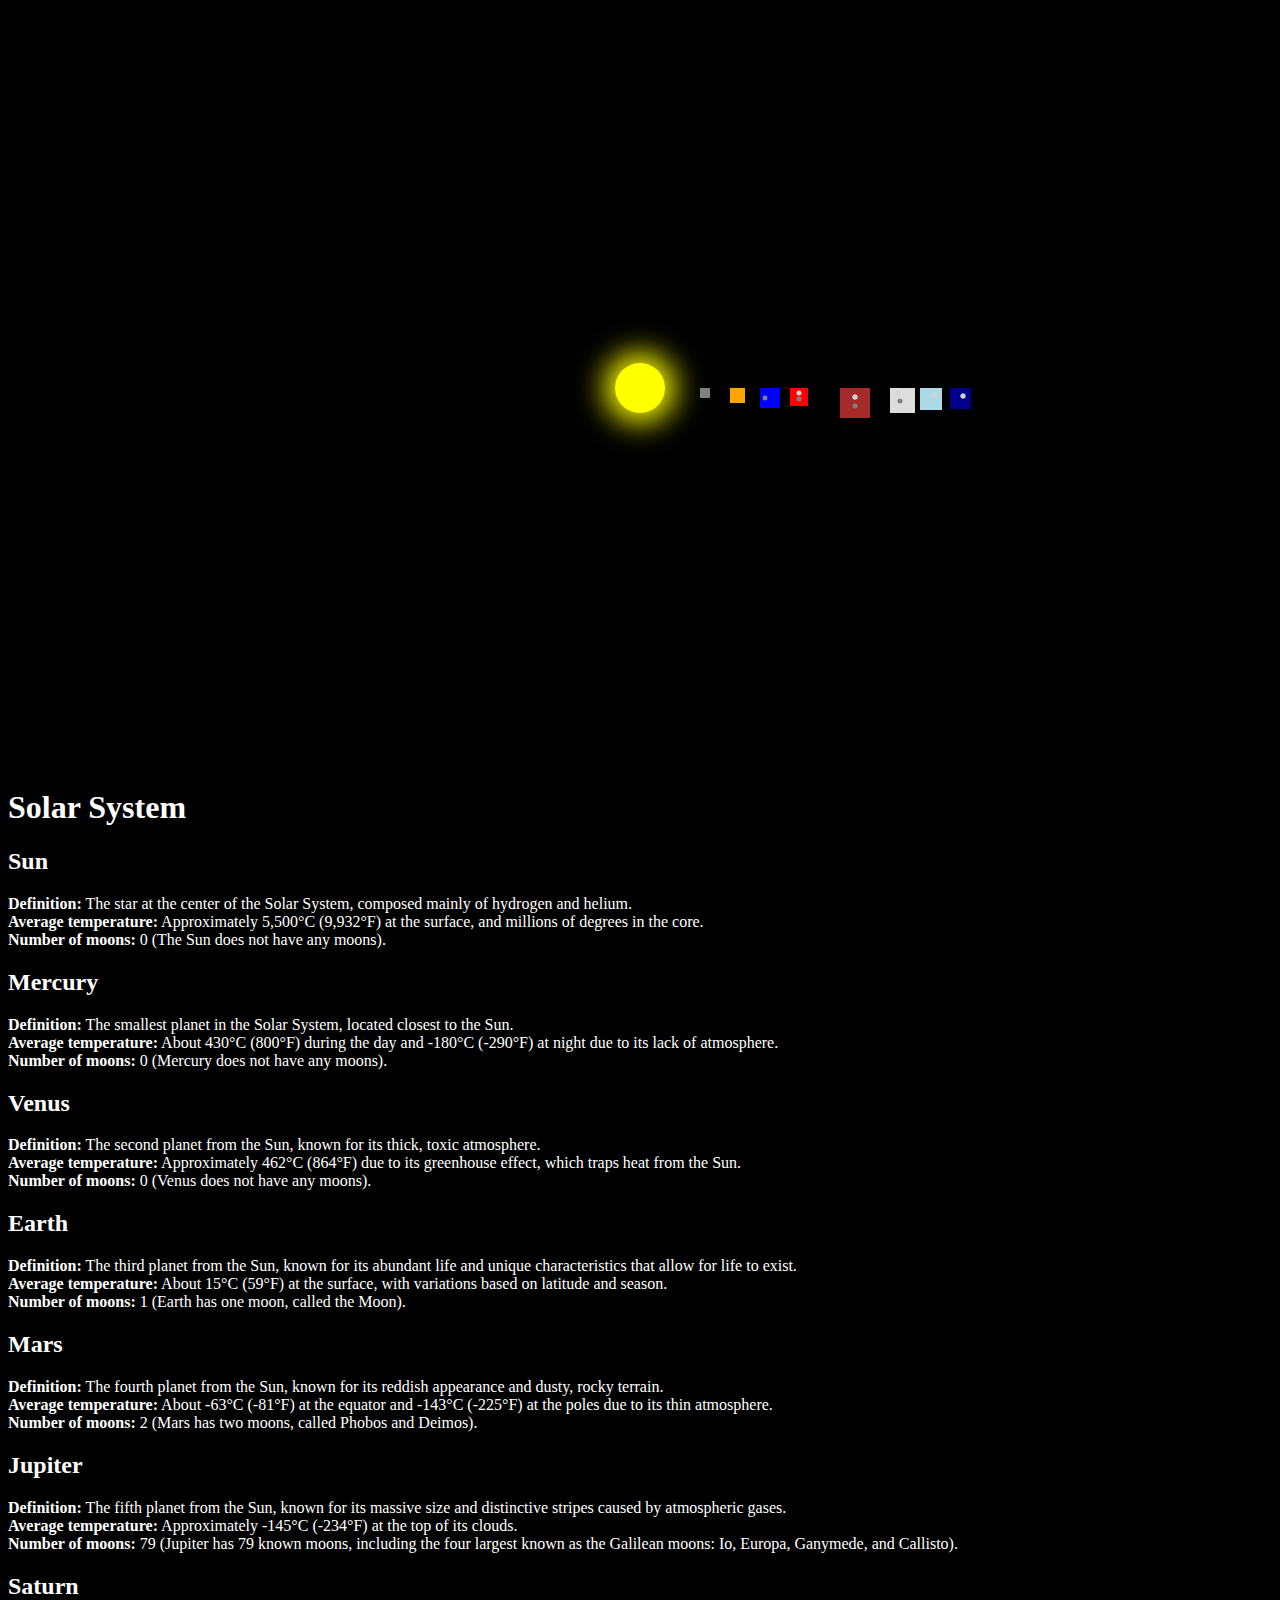
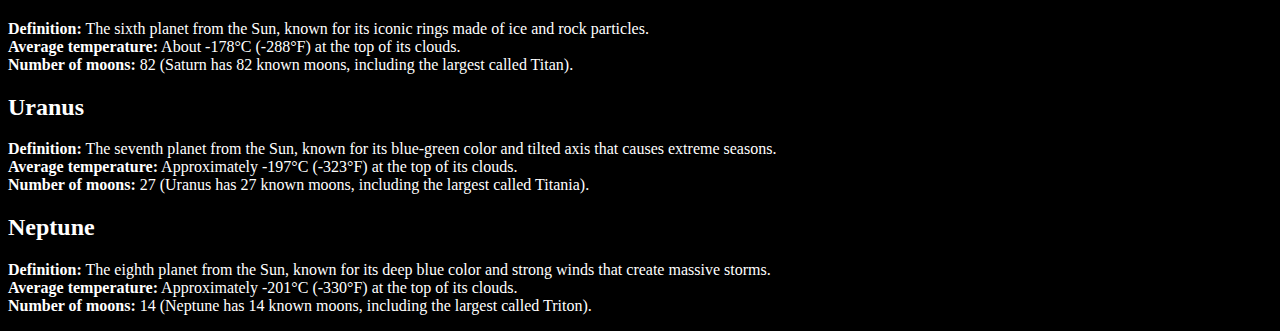
==== Solar System/index.html @ df1ec1d1 "Solar and Social" ====
<!DOCTYPE html>
<html>
<div class="solar-system">
  <div class="sun"></div>
  <div class="planet mercury">
    <div class="moon"></div>
  </div>
  <div class="planet venus">
    <div class="moon"></div>
    <div class="moon"></div>
  </div>
  <div class="planet earth">
    <div class="moon"></div>
  </div>
  <div class="planet mars">
    <div class="moon"></div>
    <div class="moon"></div>
  </div>
  <div class="planet jupiter">
    <div class="moon"></div>
    <div class="moon"></div>
    <div class="moon"></div>
  </div>
  <div class="planet saturn">
    <div class="moon"></div>
    <div class="moon"></div>
    <div class="moon"></div>
  </div>
  <div class="planet uranus">
    <div class="moon"></div>
    <div class="moon"></div>
    <div class="moon"></div>
  </div>
  <div class="planet neptune">
    <div class="moon"></div>
    <div class="moon"></div>
  </div>
</div>
<head>
  <title>Solar System</title>
  <link rel="stylesheet" type="text/css" href="styles.css">
  <style>
		body {
			background-color: black;
			color: white;
		}
	</style>
</head>
<body>
	<h1>Solar System</h1>
	<h2>Sun</h2>
	<p>
		<strong>Definition:</strong> The star at the center of the Solar System, composed mainly of hydrogen and helium.<br>
		<strong>Average temperature:</strong> Approximately 5,500°C (9,932°F) at the surface, and millions of degrees in the core.<br>
		<strong>Number of moons:</strong> 0 (The Sun does not have any moons).
	</p>
	<h2>Mercury</h2>
	<p>
		<strong>Definition:</strong> The smallest planet in the Solar System, located closest to the Sun.<br>
		<strong>Average temperature:</strong> About 430°C (800°F) during the day and -180°C (-290°F) at night due to its lack of atmosphere.<br>
		<strong>Number of moons:</strong> 0 (Mercury does not have any moons).
	</p>
	<h2>Venus</h2>
	<p>
		<strong>Definition:</strong> The second planet from the Sun, known for its thick, toxic atmosphere.<br>
		<strong>Average temperature:</strong> Approximately 462°C (864°F) due to its greenhouse effect, which traps heat from the Sun.<br>
		<strong>Number of moons:</strong> 0 (Venus does not have any moons).
	</p>
	<h2>Earth</h2>
	<p>
		<strong>Definition:</strong> The third planet from the Sun, known for its abundant life and unique characteristics that allow for life to exist.<br>
		<strong>Average temperature:</strong> About 15°C (59°F) at the surface, with variations based on latitude and season.<br>
		<strong>Number of moons:</strong> 1 (Earth has one moon, called the Moon).
	</p>
	<h2>Mars</h2>
	<p>
		<strong>Definition:</strong> The fourth planet from the Sun, known for its reddish appearance and dusty, rocky terrain.<br>
		<strong>Average temperature:</strong> About -63°C (-81°F) at the equator and -143°C (-225°F) at the poles due to its thin atmosphere.<br>
		<strong>Number of moons:</strong> 2 (Mars has two moons, called Phobos and Deimos).
	</p>
	<h2>Jupiter</h2>
	<p>
		<strong>Definition:</strong> The fifth planet from the Sun, known for its massive size and distinctive stripes caused by atmospheric gases.<br>
		<strong>Average temperature:</strong> Approximately -145°C (-234°F) at the top of its clouds.<br>
		<strong>Number of moons:</strong> 79 (Jupiter has 79 known moons, including the four largest known as the Galilean moons: Io, Europa, Ganymede, and Callisto).
	</p>
	<h2>Saturn</h2>
	<p>
		<strong>Definition:</strong> The sixth planet from the Sun, known for its iconic rings made of ice and rock particles.<br>
		<strong>Average temperature:</strong> About -178°C (-288°F) at the top of its clouds.<br>
		<strong>Number of moons:</strong> 82 (Saturn has 82 known moons, including the largest called Titan).
  </p>
  <h2>Uranus</h2>
  <p>
    <strong>Definition:</strong> The seventh planet from the Sun, known for its blue-green color and tilted axis that causes extreme seasons.<br>
    <strong>Average temperature:</strong> Approximately -197°C (-323°F) at the top of its clouds.<br>
    <strong>Number of moons:</strong> 27 (Uranus has 27 known moons, including the largest called Titania).
  </p>
  <h2>Neptune</h2>
  <p>
    <strong>Definition:</strong> The eighth planet from the Sun, known for its deep blue color and strong winds that create massive storms.<br>
    <strong>Average temperature:</strong> Approximately -201°C (-330°F) at the top of its clouds.<br>
    <strong>Number of moons:</strong> 14 (Neptune has 14 known moons, including the largest called Triton).
  </p>
<body>
---- Solar System/styles.css ----
body {
  background-color: rgb(0, 0, 0);
}

/* Solar system container */
.solar-system {
  position: relative;
  width: 800px;
  height: 750px;
  margin: 0 auto;
  border: 5px solid #000000;
  border-radius: 50%;
  overflow: hidden;
}

/* Sun */
.sun {
  position: absolute;
  top: 50%;
  left: 50%;
  transform: translate(-50%, -50%);
  width: 50px;
  height: 50px;
  border-radius: 50%;
  background-color: yellow;
  box-shadow: 0 0 30px 10px yellow;
  z-index: 2;
}

/* Planets */
.planet {
  position: absolute;
  top: 50%;
  left: 50%;
  transform-origin: top left;
  z-index: 1;
}

.mercury {
  width: 10px;
  height: 10px;
  background-color: gray;
  transform: rotate(0deg) translateX(60px) rotate(0deg);
  animation: orbit-mercury 5s linear infinite;
}

.venus {
  width: 15px;
  height: 15px;
  background-color: orange;
  transform: rotate(0deg) translateX(90px) rotate(0deg);
  animation: orbit-venus 10s linear infinite;
}

.earth {
  width: 20px;
  height: 20px;
  background-color: blue;
  transform: rotate(0deg) translateX(120px) rotate(0deg);
  animation: orbit-earth 15s linear infinite;
}

.mars {
  width: 18px;
  height: 18px;
  background-color: red;
  transform: rotate(0deg) translateX(150px) rotate(0deg);
  animation: orbit-mars 20s linear infinite;
}

.jupiter {
  width: 30px;
  height: 30px;
  background-color: brown;
  transform: rotate(0deg) translateX(200px) rotate(0deg);
  animation: orbit-jupiter 25s linear infinite;
}

.saturn {
  width: 25px;
  height: 25px;
  background-color: #ddd;
  transform: rotate(0deg) translateX(250px) rotate(0deg);
  animation: orbit-saturn 30s linear infinite;
}

.uranus {
  width: 22px;
  height: 22px;
  background-color: lightblue;
  transform: rotate(0deg) translateX(280px) rotate(0deg);
  animation: orbit-uranus 35s linear infinite;
}

.neptune {
  width: 21px;
  height: 21px;
  background-color: darkblue;
  transform: rotate(0deg) translateX(310px) rotate(0deg);
  animation: orbit-neptune 40s linear infinite;
}

/* Moons */
.moon {
  position: absolute;
  width: 5px;
  height: 5px;
  border-radius: 50%;
}

.earth .moon {
  top: 50%;
  left: 25%;
  transform: translate(-50%, -50%);
  background-color: gray;
  animation: orbit-moon-earth 5s linear infinite;
}

.mars .moon:nth-child(1) {
  top: 30%;
  left: 50%;
  transform: translate(-50%, -50%);
  background-color: lightgray;
  animation: orbit-moon-mars1 2s linear infinite;
  }
  
  .mars .moon:nth-child(2) {
  top: 60%;
  left: 50%;
  transform: translate(-50%, -50%);
  background-color: gray;
  animation: orbit-moon-mars2 3s linear infinite;
  }

.jupiter .moon:nth-child(1) {
  top: 30%;
  left: 50%;
  transform: translate(-50%, -50%);
  background-color: lightgray;
  animation: orbit-moon-jupiter1 2s linear infinite;
  }
  
  .jupiter .moon:nth-child(2) {
  top: 60%;
  left: 50%;
  transform: translate(-50%, -50%);
  background-color: gray;
  animation: orbit-moon-jupiter2 3s linear infinite;
  }
  
  .jupiter .moon:nth-child(3) {
    top: 30%;
    left: 50%;
    transform: translate(-50%, -50%);
    background-color: lightgray;
    animation: orbit-moon-jupiter3 2s linear infinite;
    }
    
    .jupiter .moon:nth-child(4) {
    top: 60%;
    left: 50%;
    transform: translate(-50%, -50%);
    background-color: gray;
    animation: orbit-moon-jupiter4 3s linear infinite;
    }

  .saturn .moon:nth-child(1) {
  top: 20%;
  left: 30%;
  transform: translate(-50%, -50%);
  background-color: lightgray;
  animation: orbit-moon-saturn1 2s linear infinite;
  }
  
  .saturn .moon:nth-child(2) {
  top: 50%;
  left: 40%;
  transform: translate(-50%, -50%);
  background-color: gray;
  animation: orbit-moon-saturn2 4s linear infinite;
  }
  
  .uranus .moon {
  top: 30%;
  left: 70%;
  transform: translate(-50%, -50%);
  background-color: lightgray;
  animation: orbit-moon-uranus 3s linear infinite;
  }
  
  .neptune .moon {
  top: 40%;
  left: 60%;
  transform: translate(-50%, -50%);
  background-color: lightgray;
  animation: orbit-moon-neptune 4s linear infinite;
  }
  
  /* Orbit animations */
  @keyframes orbit-mercury {
  from {
  transform: rotate(0deg) translateX(60px) rotate(0deg);
  }
  to {
  transform: rotate(360deg) translateX(60px) rotate(-360deg);
  }
  }
  
  @keyframes orbit-venus {
  from {
  transform: rotate(0deg) translateX(90px) rotate(0deg);
  }
  to {
  transform: rotate(360deg) translateX(90px) rotate(-360deg);
  }
  }
  
  @keyframes orbit-earth {
  from {
  transform: rotate(0deg) translateX(120px) rotate(0deg);
  }
  to {
  transform: rotate(360deg) translateX(120px) rotate(-360deg);
  }
  }
  
  @keyframes orbit-mars {
  from {
  transform: rotate(0deg) translateX(150px) rotate(0deg);
  }
  to {
  transform: rotate(360deg) translateX(150px) rotate(-360deg);
  }
  }
  
  @keyframes orbit-jupiter {
  from {
  transform: rotate(0deg) translateX(200px) rotate(0deg);
  }
  to {
  transform: rotate(360deg) translateX(200px) rotate(-360deg);
  }
  }
  
  @keyframes orbit-saturn {
  from {
  transform: rotate(0deg) translateX(250px) rotate(0deg);
  }
  to {
  transform: rotate(360deg) translateX(250px) rotate(-360deg);
  }
  }
  
  @keyframes orbit-uranus {
  from {
  transform: rotate(0deg) translateX(280px) rotate(0deg);
  }
  to {
  transform: rotate(360deg) translateX(280px) rotate(-360deg);
  }
  }
  
  @keyframes orbit-neptune {
  from {
  transform: rotate(0deg) translateX(310px) rotate(0deg);
  }
  to {
  transform: rotate(360deg) translateX(310px) rotate(-360deg);
  }
  }
  
  @keyframes orbit-moon-earth {
  from {
  transform: rotate(0deg) translateX(30px) rotate(0deg);
}
to {
transform: rotate(360deg) translateX(30px) rotate(-360deg);
}
}

@keyframes orbit-moon-mars1 {
  from {
  transform: rotate(0deg) translateX(30px) rotate(0deg);
  }
  to {
  transform: rotate(360deg) translateX(30px) rotate(-360deg);
  }
  }
  
  @keyframes orbit-moon-mars2 {
  from {
  transform: rotate(0deg) translateX(50px) rotate(0deg);
  }
  to {
  transform: rotate(360deg) translateX(50px) rotate(-360deg);
  }
  }

@keyframes orbit-moon-jupiter1 {
from {
transform: rotate(0deg) translateX(30px) rotate(0deg);
}
to {
transform: rotate(360deg) translateX(30px) rotate(-360deg);
}
}

@keyframes orbit-moon-jupiter2 {
from {
transform: rotate(0deg) translateX(50px) rotate(0deg);
}
to {
transform: rotate(360deg) translateX(50px) rotate(-360deg);
}
}

@keyframes orbit-moon-jupiter3 {
from {
transform: rotate(0deg) translateX(30px) rotate(0deg);
}
to {
transform: rotate(360deg) translateX(30px) rotate(-360deg);
}
}
  
@keyframes orbit-moon-jupiter4 {
from {
transform: rotate(0deg) translateX(50px) rotate(0deg);
}
to {
transform: rotate(360deg) translateX(50px) rotate(-360deg);
}
}

@keyframes orbit-moon-saturn1 {
from {
transform: rotate(0deg) translateX(40px) rotate(0deg);
}
to {
transform: rotate(360deg) translateX(40px) rotate(-360deg);
}
}

@keyframes orbit-moon-saturn2 {
from {
transform: rotate(0deg) translateX(60px) rotate(0deg);
}
to {
transform: rotate(360deg) translateX(60px) rotate(-360deg);
}
}

@keyframes orbit-moon-uranus {
from {
transform: rotate(0deg) translateX(40px) rotate(0deg);
}
to {
transform: rotate(360deg) translateX(40px) rotate(-360deg);
}
}

@keyframes orbit-moon-neptune {
from {
transform: rotate(0deg) translateX(50px) rotate(0deg);
}
to {
transform: rotate(360deg) translateX(50px) rotate(-360deg);
}
}
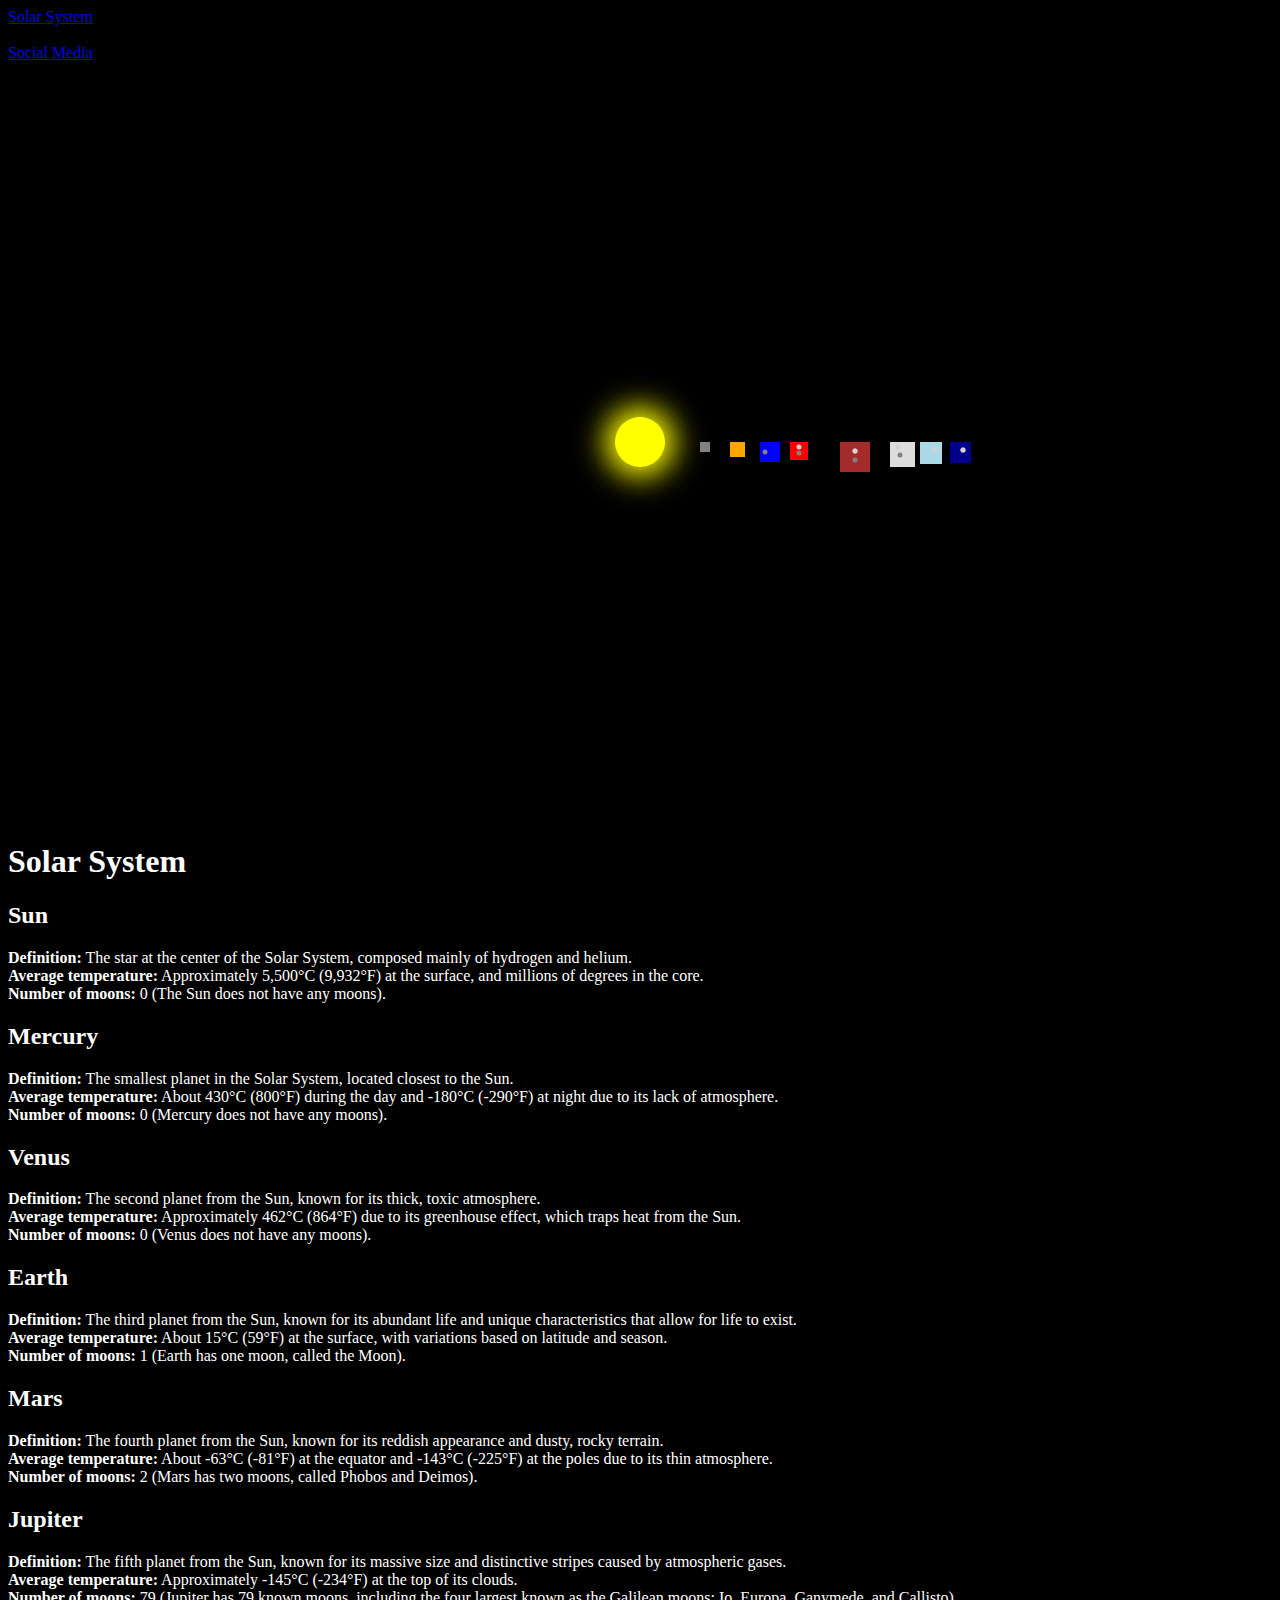
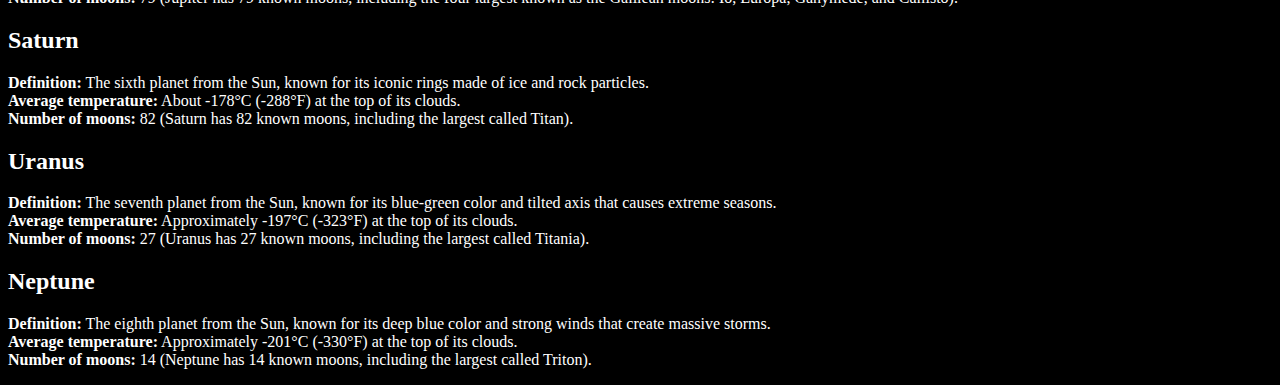
==== commit 2fb54ef4: "Update index.html" ====
--- a/Solar System/index.html
+++ b/Solar System/index.html
@@ -1,3 +1,5 @@
+<a href="/Solar\ System/index.html">Solar System</a><br></br>
+<a href="/Social\ Media/text.html">Social Media</a>
 <!DOCTYPE html>
 <html>
 <div class="solar-system">
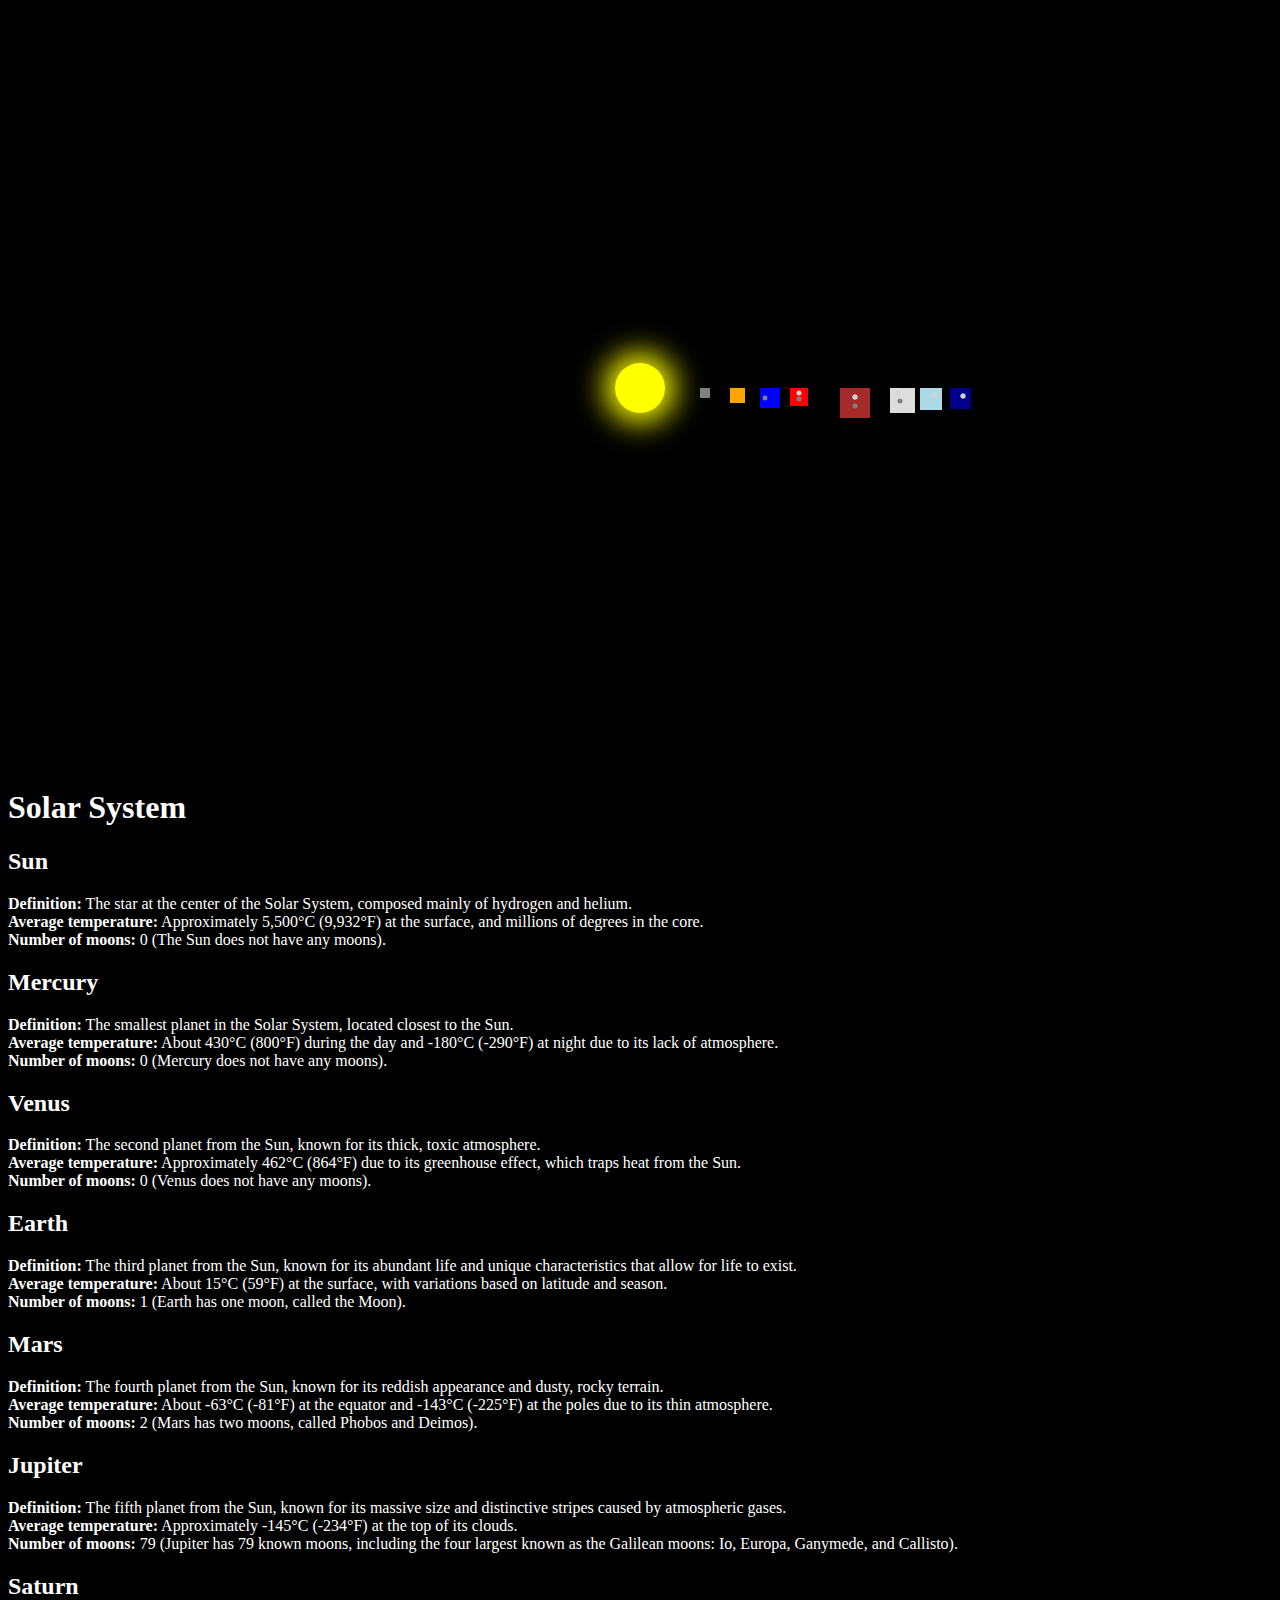
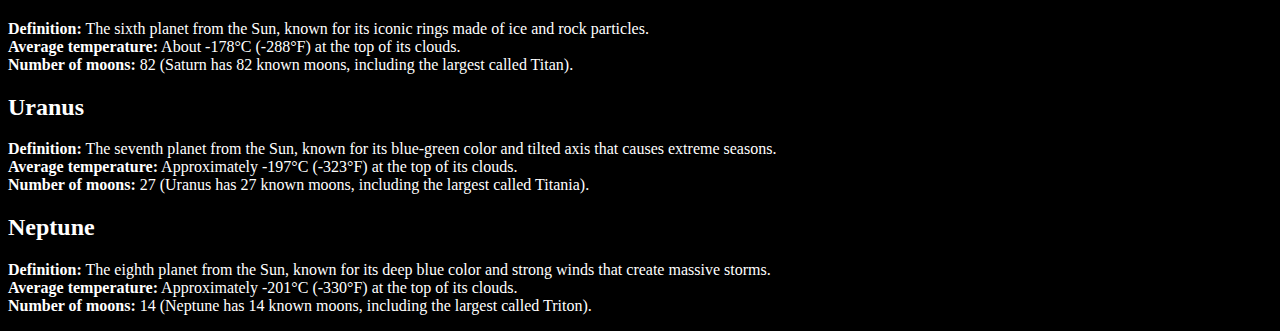
==== commit eeb97c18: "Update index.html" ====
--- a/Solar System/index.html
+++ b/Solar System/index.html
@@ -1,5 +1,3 @@
-<a href="/Solar\ System/index.html">Solar System</a><br></br>
-<a href="/Social\ Media/text.html">Social Media</a>
 <!DOCTYPE html>
 <html>
 <div class="solar-system">
